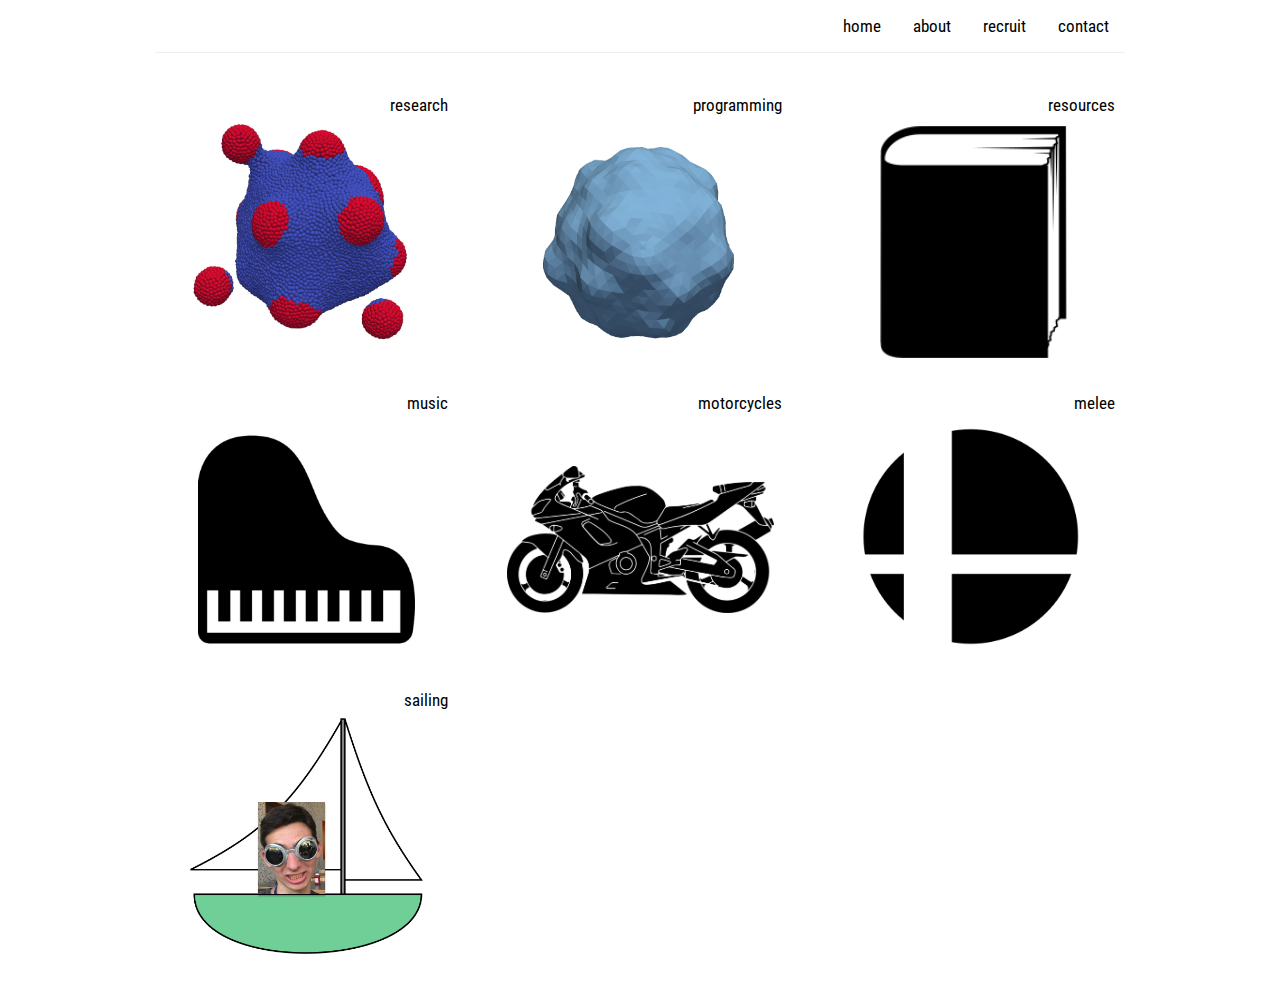
==== index.html @ 2449087f "Proper placement" ====
<!DOCTYPE html>
<html lang="en">
<head>
  <title>Home</title>
  <meta property="og:title"  content="David Rower's Personal Website" />
  <meta name="description" content="Personal website of David Rower. Welcome!">
  <meta charset="utf-8">
  <meta name="viewport" content="width=device-width, initial-scale=1">
  <link rel="stylesheet" href="https://maxcdn.bootstrapcdn.com/bootstrap/3.3.6/css/bootstrap.min.css">
  <link href='https://fonts.googleapis.com/css?family=Roboto+Condensed:400,300,700' rel='stylesheet' type='text/css'>
  <link rel="stylesheet" href="./css/navbar.css" type='text/css'>
  <link rel="stylesheet" href="./css/index.css" type='text/css'>
  <script src="https://ajax.googleapis.com/ajax/libs/jquery/1.12.0/jquery.min.js"></script>
  <script src="https://maxcdn.bootstrapcdn.com/bootstrap/3.3.6/js/bootstrap.min.js"></script>

  <script src="https://code.jquery.com/jquery-1.10.2.js"></script>
  <script src="./js/includeNavbar.js"></script>

  <!-- Global site tag (gtag.js) - Google Analytics -->
  <script async src="https://www.googletagmanager.com/gtag/js?id=UA-141677350-1"></script>
  <script>
    window.dataLayer = window.dataLayer || [];
    function gtag(){dataLayer.push(arguments);}
    gtag('js', new Date());

    gtag('config', 'UA-141677350-1');
  </script>
</head>

<body>
<!-- Facebook API lol -->
<div id="fb-root"></div>
<script>
  window.fbAsyncInit = function() {
    FB.init({
      appId      : '444704452573399',
      xfbml      : true,
      version    : 'v2.9'
    });
    FB.AppEvents.logPageView();
  };
  (function(d, s, id) {
    var js, fjs = d.getElementsByTagName(s)[0];
    if (d.getElementById(id)) return;
    js = d.createElement(s); js.id = id;
    js.src = "//connect.facebook.net/en_US/sdk.js#xfbml=1&version=v2.9&appId=444704452573399";
    fjs.parentNode.insertBefore(js, fjs);
  }(document, 'script', 'facebook-jssdk'));
</script>

  <!--Navigation bar-->
  <div id="nav-placeholder">  </div>

  <script>
  $(function(){
    $("#nav-placeholder").load("navbar.html");
  });
  </script>
  <!--end of Navigation bar-->

  <div class="container">
    <hr class="navHR">
  </div>

  <div class="container text-center noUnderline">
    <div class="row">
      <div class="col-sm col-xs-4 research hobby">
        <a href="research.html"><div class="square">research</div></a>
      </div>
      <div class="col-sm col-xs-4 coding hobby">
        <a href="coding.html"><div class="square">programming</div></a>
      </div>
      <div class="col-sm col-xs-4 resources hobby">
        <a href="resources.html"><div class="square">resources</div></a>
      </div>
      <div class="col-sm col-xs-4 music hobby">
        <a href="music.html"><div class="square">music</div></a>
      </div>
      <div class="col-sm col-xs-4 motorcycles hobby">
        <a href="motorcycles.html"><div class="square">motorcycles</div></a>
      </div>
      <div class="col-sm col-xs-4 melee hobby">
        <a href="melee.html"><div class="square">melee</div></a>
      </div>
      <div class="col-sm col-xs-4 sailing hobby">
        <a href="sailing.html"><div class="square">sailing</div></a>
      </div>
    </div>
  </div>

  <!-- <div class="container">
    <br>
    <hr>
    <div class="fb-like" data-href="https://davidrower.com" data-layout="standard" data-action="like" data-size="small" data-show-faces="true" data-share="true">(if you see this, ignore the next statement)</div>
    <p class="lead">...please forgive my exploration of facebook's SDK :)</p>
    <hr>
  </div> -->


  <!-- Bootstrap core JavaScript
  ================================================== -->
  <!-- Placed at the end of the document so the pages load faster -->
  <script>window.jQuery || document.write('<script src="../../assets/js/vendor/jquery.min.js"><\/script>')</script>
  <script>
  function myFunction() {
      var x = document.getElementById("myTopnav");
      if (x.className === "topnav") {
          x.className += " responsive";
      } else {
          x.className = "topnav";
      }
  }
  </script>
</body>
</html>
---- css/navbar.css ----
body {
  padding-top: 0px;
  font-family: 'Roboto Condensed', sans-serif;
}

.topnav {
  list-style-type: none;
  margin: 0;
  padding: 0px 0px 0 0 ;
  overflow: hidden;
}

ul.topnav li {float: left;}

ul.topnav li a {
  display: inline-block;
  text-align: center;
  color: #000000;
  padding: 14px 16px;
  text-decoration: none;
  transition: 0.3s;
  font-size: 17px;
}

ul.topnav li a:hover {
  background-color: rgb(0,180,240);
  color: rgb(255,255,255);
  -webkit-transition: all, .3s, linear;
  -moz-transition: all, .3s, linear;
  -o-transition: all, .3s, linear;
}

ul.topnav li.icon {display: none;}

@media screen and (max-width:680px) {
  ul.topnav li:not(:first-child) {display: none;}
  ul.topnav li.icon {
    float: right;
    display: inline-block;
  }
}

@media screen and (max-width:680px) {
  ul.topnav.responsive {position: relative;}
  ul.topnav.responsive li.icon {
    position: absolute;
    right: 0;
    top: 0;
  }
  ul.topnav.responsive li {
    float: none;
    display: inline;
  }
  ul.topnav.responsive li a {
    display: block;
    text-align: left;
  }
}

.navHR {
  margin-top: 0px;
  margin-bottom: 40px;
}

@media (min-width: 1200px) {
  .container {
      width: 1000px;
  }
}
---- css/index.css ----
.img-center {
     margin: 0 auto;
 }

h1 {
  font-size: 40px;
}

.noUnderline a {
  font-size: 17px;
  color: rgb(0,0,0);
  text-decoration: none;
}

.square {
  width: 100%;
  padding-bottom: 90%;
  text-align: right;
  padding-right: 10px;
}

.hobby {
  opacity: 1;
  background-position: center;
  background-size: cover;
  padding-left: 0;
  padding-right: 0;
}

.research {
  background-image: url("../pictures/research.jpg");
}
.music {
  background-image: url("../pictures/piano.jpg");
  background-repeat: no-repeat;
  background-size: 65%
}
.coding {
  background-image: url("../pictures/coding.png");
}
.sailing {
  background-image: url("../pictures/sailing.png");
  background-size: contain;
  background-repeat: no-repeat;
  background-size: 70%
}
.motorcycles {
  background-image: url("../pictures/motorcycles.png");
  background-size: contain;
  background-repeat: no-repeat;
  background-size: 80%
}
.melee {
  background-image: url("../pictures/melee.png");
}
.resources {
  background-image: url("../pictures/resources.png");
  background-size: contain;
  background-repeat: no-repeat;
  background-size: 70%
}

.square{
  background-color: rgba(250, 250, 250, 0);
  transition: background-color 0.2s linear;
}

.square:hover {
  background-color: rgba(250, 250, 250, 0.5);
}

.square:hover {
  color: black !important;
  transition: color 0.2s linear;
}
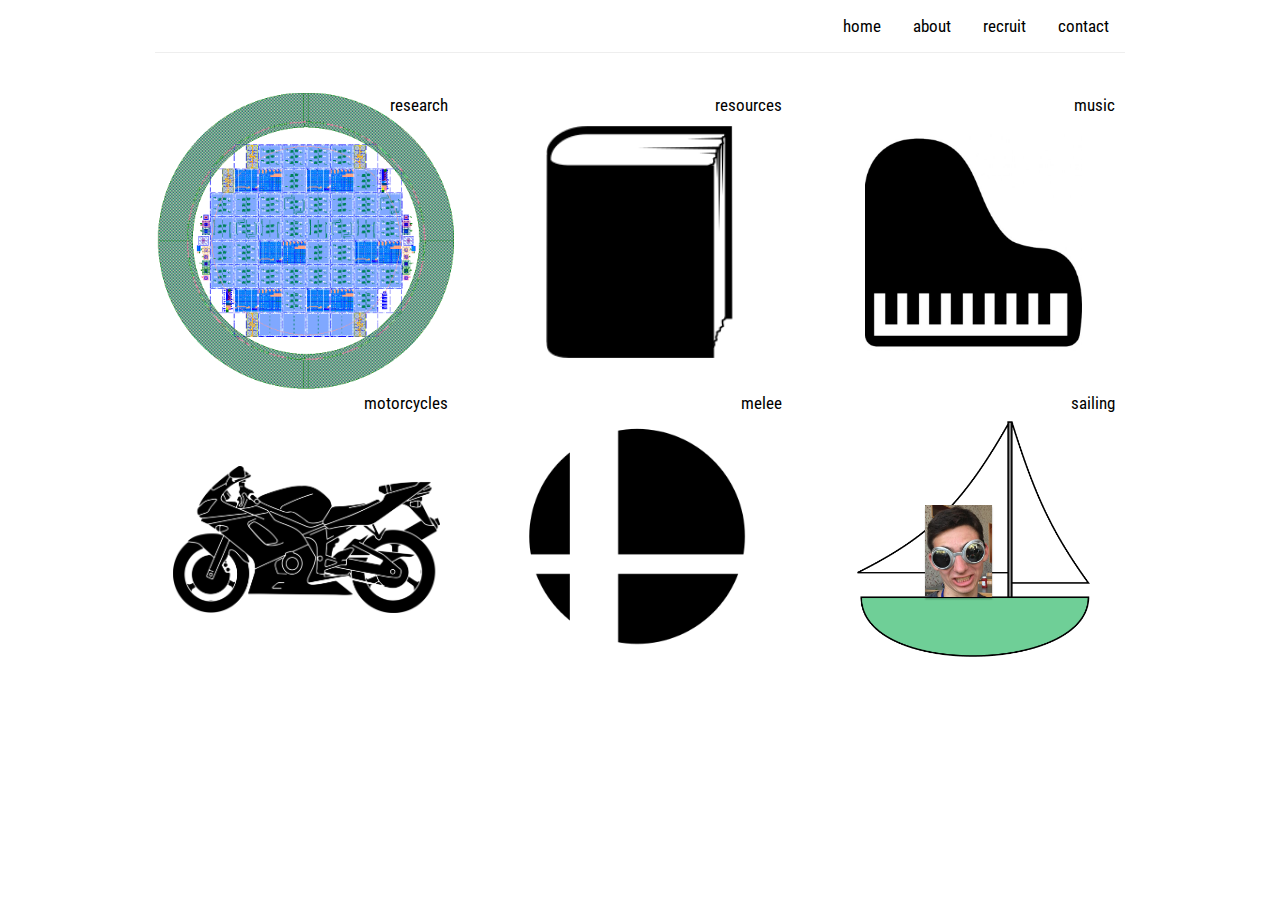
==== commit e7c63861: "Updating content" ====
--- a/index.html
+++ b/index.html
@@ -67,9 +67,6 @@
       <div class="col-sm col-xs-4 research hobby">
         <a href="research.html"><div class="square">research</div></a>
       </div>
-      <div class="col-sm col-xs-4 coding hobby">
-        <a href="coding.html"><div class="square">programming</div></a>
-      </div>
       <div class="col-sm col-xs-4 resources hobby">
         <a href="resources.html"><div class="square">resources</div></a>
       </div>
--- a/css/index.css
+++ b/css/index.css
@@ -28,7 +28,7 @@
 }
 
 .research {
-  background-image: url("../pictures/research.jpg");
+  background-image: url("../pictures/research.png");
 }
 .music {
   background-image: url("../pictures/piano.jpg");
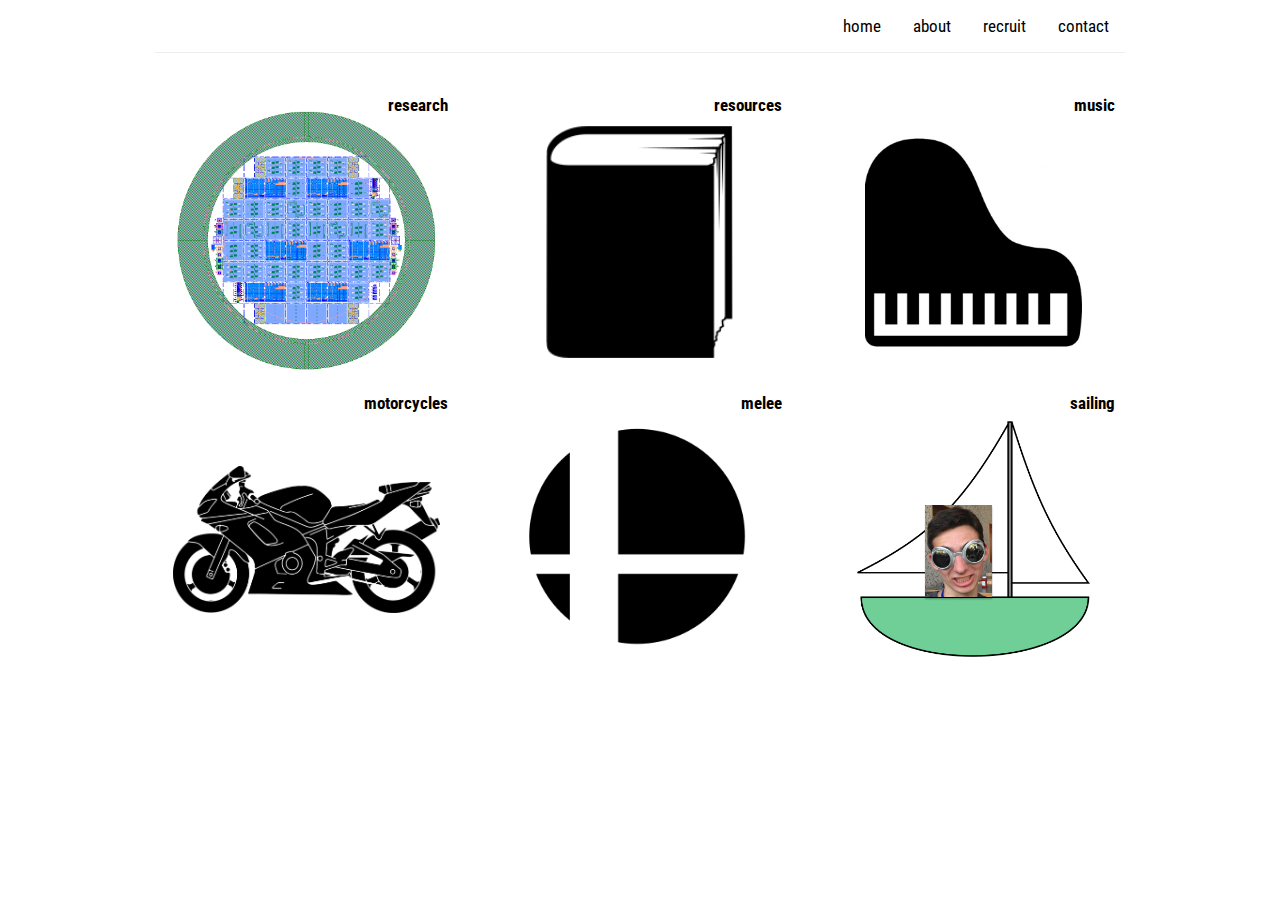
==== commit f334f6c2: "Updating content pt 2" ====
--- a/index.html
+++ b/index.html
@@ -65,22 +65,22 @@
   <div class="container text-center noUnderline">
     <div class="row">
       <div class="col-sm col-xs-4 research hobby">
-        <a href="research.html"><div class="square">research</div></a>
+        <a href="research.html"><div class="square"><b>research</b></div></a>
       </div>
       <div class="col-sm col-xs-4 resources hobby">
-        <a href="resources.html"><div class="square">resources</div></a>
+        <a href="resources.html"><div class="square"><b>resources</b></div></a>
       </div>
       <div class="col-sm col-xs-4 music hobby">
-        <a href="music.html"><div class="square">music</div></a>
+        <a href="music.html"><div class="square"><b>music</b></div></a>
       </div>
       <div class="col-sm col-xs-4 motorcycles hobby">
-        <a href="motorcycles.html"><div class="square">motorcycles</div></a>
+        <a href="motorcycles.html"><div class="square"><b>motorcycles</b></div></a>
       </div>
       <div class="col-sm col-xs-4 melee hobby">
-        <a href="melee.html"><div class="square">melee</div></a>
+        <a href="melee.html"><div class="square"><b>melee</b></div></a>
       </div>
       <div class="col-sm col-xs-4 sailing hobby">
-        <a href="sailing.html"><div class="square">sailing</div></a>
+        <a href="sailing.html"><div class="square"><b>sailing</b></div></a>
       </div>
     </div>
   </div>
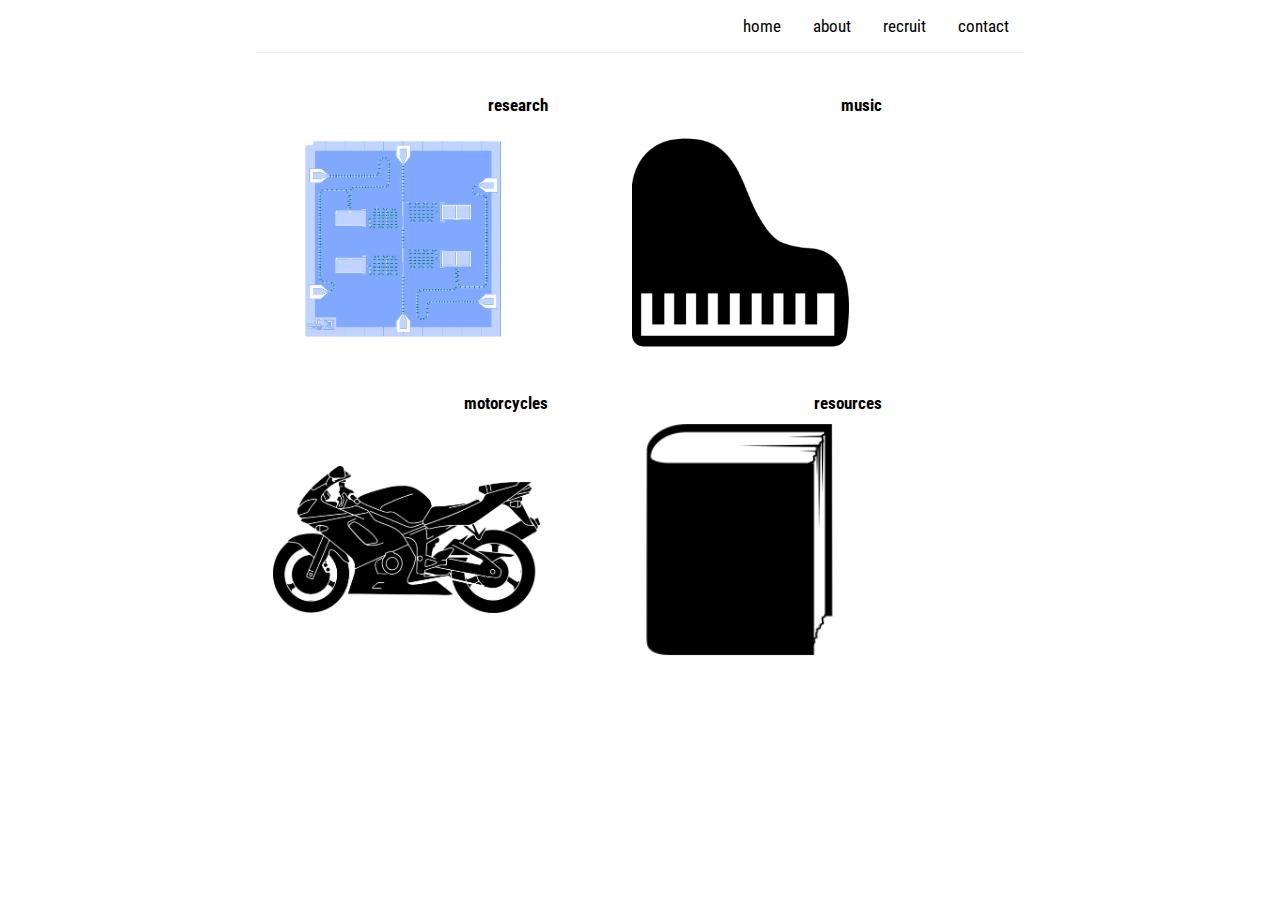
==== commit 54157d34: "First update in a while" ====
--- a/index.html
+++ b/index.html
@@ -64,24 +64,24 @@
 
   <div class="container text-center noUnderline">
     <div class="row">
-      <div class="col-sm col-xs-4 research hobby">
+      <div class="col-sm col-xs-5 research hobby">
         <a href="research.html"><div class="square"><b>research</b></div></a>
       </div>
-      <div class="col-sm col-xs-4 resources hobby">
+      <div class="col-sm col-xs-5 music hobby">
+        <a href="music.html"><div class="square"><b>music</b></div></a>
+      </div>
+      <div class="col-sm col-xs-5 motorcycles hobby">
+        <a href="motorcycles.html"><div class="square"><b>motorcycles</b></div></a>
+      </div>
+      <div class="col-sm col-xs-5 resources hobby">
         <a href="resources.html"><div class="square"><b>resources</b></div></a>
       </div>
-      <div class="col-sm col-xs-4 music hobby">
-        <a href="music.html"><div class="square"><b>music</b></div></a>
-      </div>
-      <div class="col-sm col-xs-4 motorcycles hobby">
-        <a href="motorcycles.html"><div class="square"><b>motorcycles</b></div></a>
-      </div>
-      <div class="col-sm col-xs-4 melee hobby">
+      <!-- <div class="col-sm col-xs-4 melee hobby">
         <a href="melee.html"><div class="square"><b>melee</b></div></a>
       </div>
       <div class="col-sm col-xs-4 sailing hobby">
         <a href="sailing.html"><div class="square"><b>sailing</b></div></a>
-      </div>
+      </div> -->
     </div>
   </div>
 
--- a/css/navbar.css
+++ b/css/navbar.css
@@ -64,6 +64,6 @@
 
 @media (min-width: 1200px) {
   .container {
-      width: 1000px;
+      width: 800px;
   }
 }
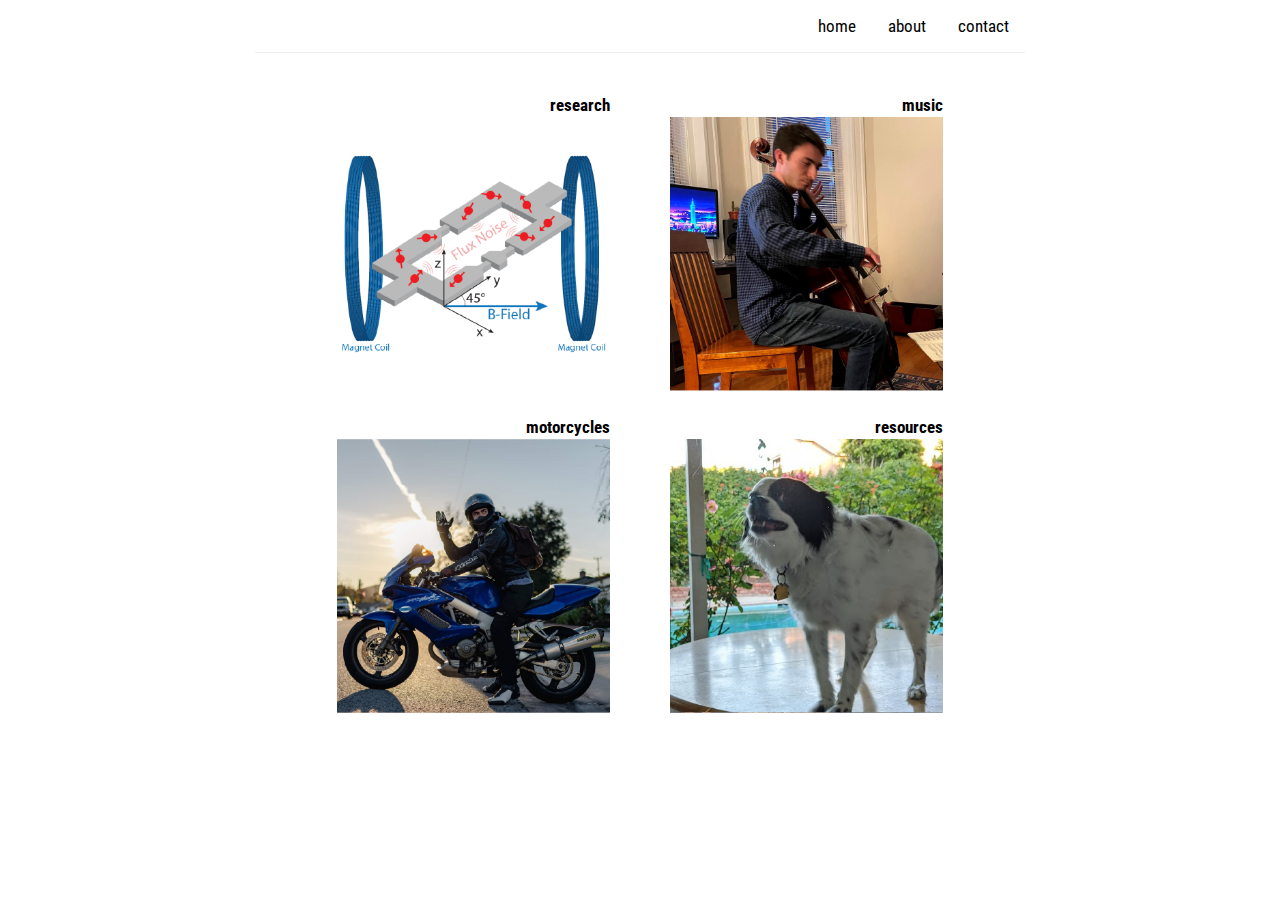
==== commit a9ffb8fa: "Updating index css" ====
--- a/index.html
+++ b/index.html
@@ -28,26 +28,6 @@
 </head>
 
 <body>
-<!-- Facebook API lol -->
-<div id="fb-root"></div>
-<script>
-  window.fbAsyncInit = function() {
-    FB.init({
-      appId      : '444704452573399',
-      xfbml      : true,
-      version    : 'v2.9'
-    });
-    FB.AppEvents.logPageView();
-  };
-  (function(d, s, id) {
-    var js, fjs = d.getElementsByTagName(s)[0];
-    if (d.getElementById(id)) return;
-    js = d.createElement(s); js.id = id;
-    js.src = "//connect.facebook.net/en_US/sdk.js#xfbml=1&version=v2.9&appId=444704452573399";
-    fjs.parentNode.insertBefore(js, fjs);
-  }(document, 'script', 'facebook-jssdk'));
-</script>
-
   <!--Navigation bar-->
   <div id="nav-placeholder">  </div>
 
@@ -62,7 +42,7 @@
     <hr class="navHR">
   </div>
 
-  <div class="container text-center noUnderline">
+  <div class="container noUnderline">
     <div class="row">
       <div class="col-sm col-xs-5 research hobby">
         <a href="research.html"><div class="square"><b>research</b></div></a>
@@ -76,22 +56,8 @@
       <div class="col-sm col-xs-5 resources hobby">
         <a href="resources.html"><div class="square"><b>resources</b></div></a>
       </div>
-      <!-- <div class="col-sm col-xs-4 melee hobby">
-        <a href="melee.html"><div class="square"><b>melee</b></div></a>
-      </div>
-      <div class="col-sm col-xs-4 sailing hobby">
-        <a href="sailing.html"><div class="square"><b>sailing</b></div></a>
-      </div> -->
     </div>
   </div>
-
-  <!-- <div class="container">
-    <br>
-    <hr>
-    <div class="fb-like" data-href="https://davidrower.com" data-layout="standard" data-action="like" data-size="small" data-show-faces="true" data-share="true">(if you see this, ignore the next statement)</div>
-    <p class="lead">...please forgive my exploration of facebook's SDK :)</p>
-    <hr>
-  </div> -->
 
 
   <!-- Bootstrap core JavaScript
--- a/css/index.css
+++ b/css/index.css
@@ -6,23 +6,33 @@
   font-size: 40px;
 }
 
+.row {
+  display: flex;
+  justify-content: center;
+  flex-basis: 200px;
+  flex-grow: 0;
+  flex-shrink: 0;
+  flex-flow: wrap;
+}
+
 .noUnderline a {
   font-size: 17px;
   color: rgb(0,0,0);
-  text-decoration: none;
 }
 
 .square {
   width: 100%;
-  padding-bottom: 90%;
+  padding-bottom: 98%;
   text-align: right;
-  padding-right: 10px;
+  padding-right: 5%;
 }
 
 .hobby {
   opacity: 1;
-  background-position: center;
-  background-size: cover;
+  background-position: center center;
+  background-size: 90%;
+  background-repeat: no-repeat;
+  background-origin: content-box;
   padding-left: 0;
   padding-right: 0;
 }
@@ -31,33 +41,13 @@
   background-image: url("../pictures/research.png");
 }
 .music {
-  background-image: url("../pictures/piano.jpg");
-  background-repeat: no-repeat;
-  background-size: 65%
-}
-.coding {
-  background-image: url("../pictures/coding.png");
-}
-.sailing {
-  background-image: url("../pictures/sailing.png");
-  background-size: contain;
-  background-repeat: no-repeat;
-  background-size: 70%
+  background-image: url("../pictures/piano.png");
 }
 .motorcycles {
   background-image: url("../pictures/motorcycles.png");
-  background-size: contain;
-  background-repeat: no-repeat;
-  background-size: 80%
-}
-.melee {
-  background-image: url("../pictures/melee.png");
 }
 .resources {
   background-image: url("../pictures/resources.png");
-  background-size: contain;
-  background-repeat: no-repeat;
-  background-size: 70%
 }
 
 .square{
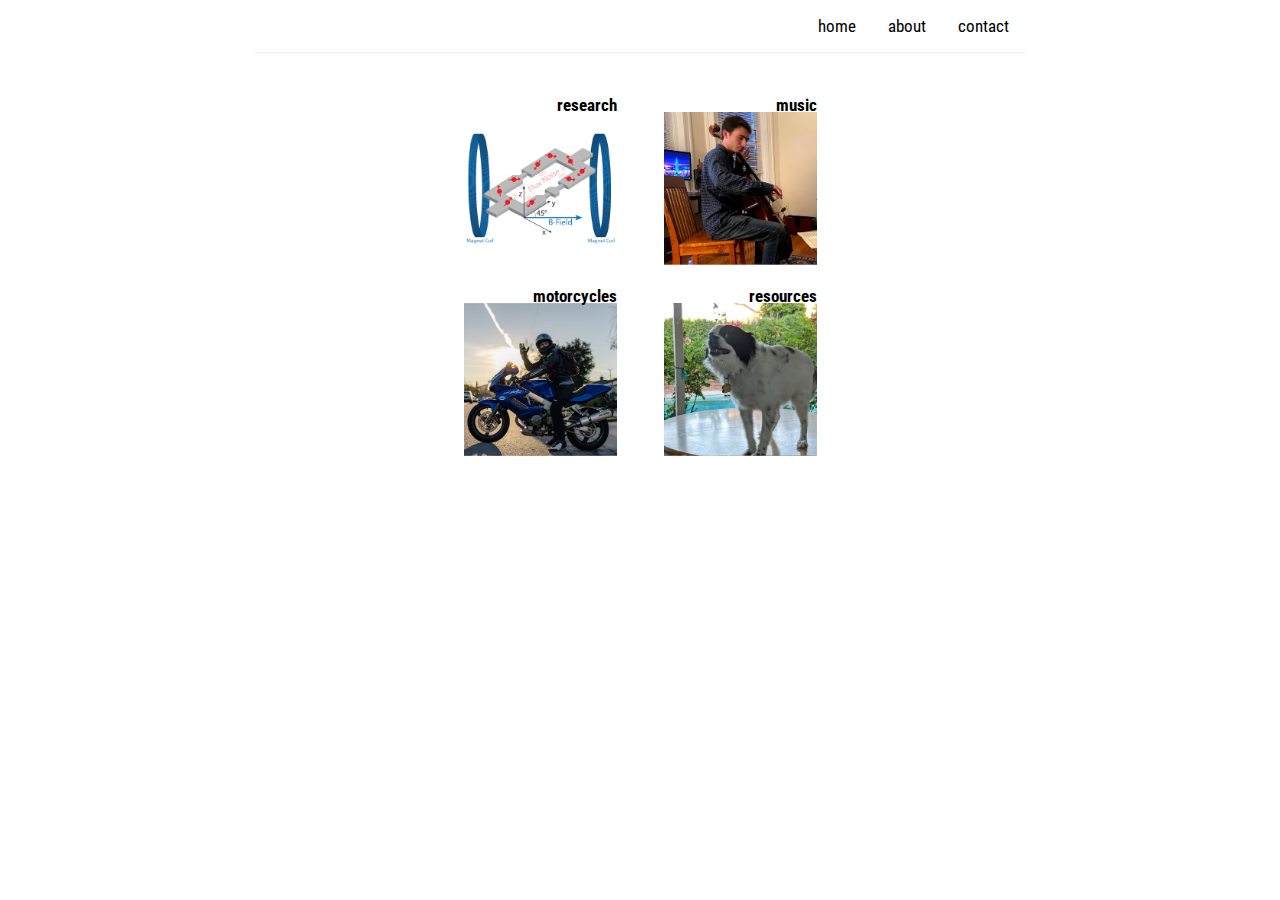
==== commit 6dc41649: "updating css" ====
--- a/index.html
+++ b/index.html
@@ -42,7 +42,7 @@
     <hr class="navHR">
   </div>
 
-  <div class="container noUnderline">
+  <div class="tiles noUnderline">
     <div class="row">
       <div class="col-sm col-xs-5 research hobby">
         <a href="research.html"><div class="square"><b>research</b></div></a>
--- a/css/index.css
+++ b/css/index.css
@@ -6,12 +6,35 @@
   font-size: 40px;
 }
 
+.tiles {
+  padding-right: 15px;
+  padding-left: 15px;
+  margin-right: auto;
+  margin-left: auto;
+  display: flex;
+  justify-content: center
+}
+@media (min-width: 768px) {
+  .tiles {
+    width: 750px;
+  }
+}
+@media (min-width: 992px) {
+  .tiles {
+    width: 970px;
+  }
+}
+@media (min-width: 1200px) {
+  .tiles {
+    width: 1170px;
+  }
+}
+
 .row {
   display: flex;
+  margin: auto;
   justify-content: center;
-  flex-basis: 200px;
-  flex-grow: 0;
-  flex-shrink: 0;
+  flex-basis: 500px;
   flex-flow: wrap;
 }
 
@@ -35,6 +58,7 @@
   background-origin: content-box;
   padding-left: 0;
   padding-right: 0;
+  flex-basis: 200px
 }
 
 .research {
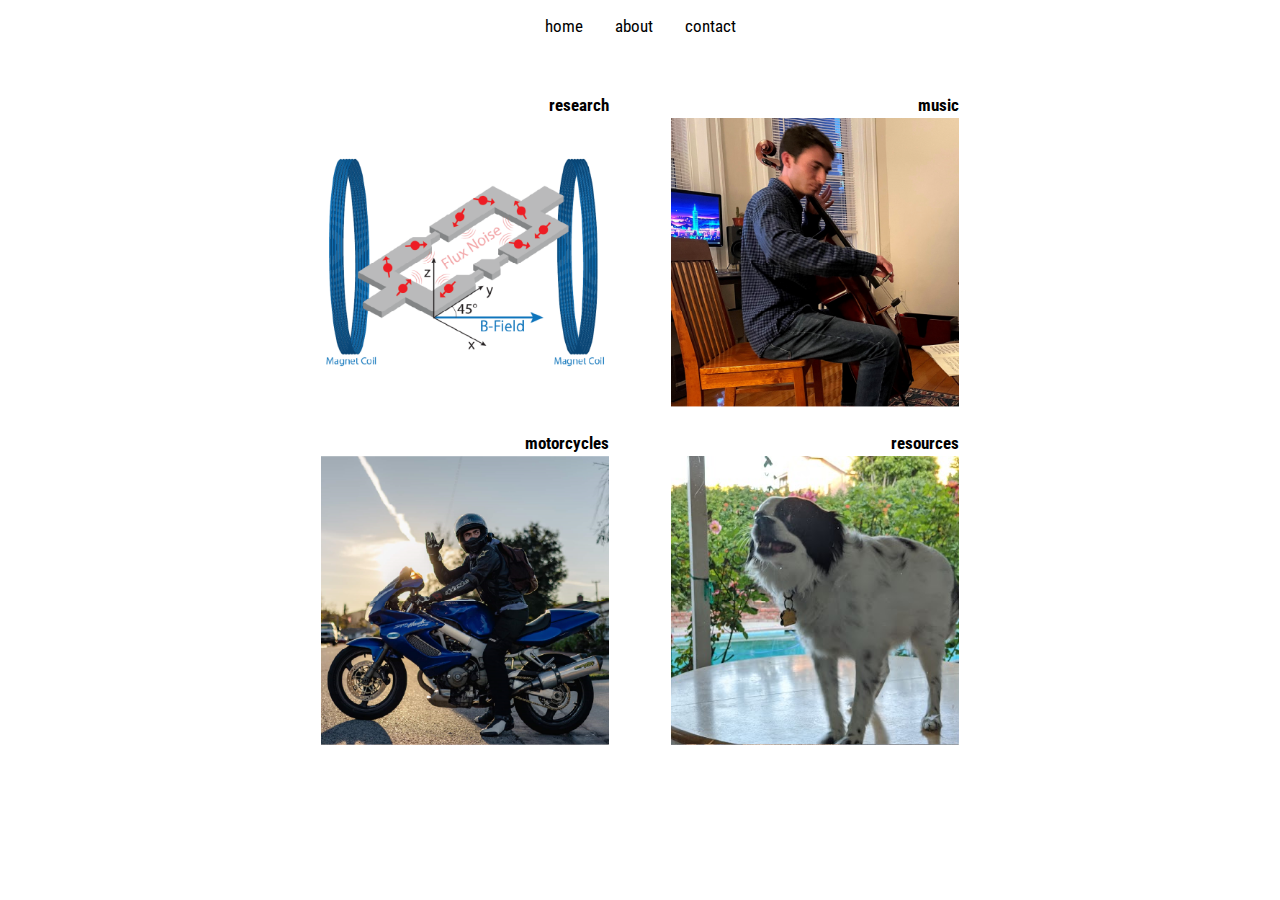
==== commit 2fbd881c: "Updating style" ====
--- a/index.html
+++ b/index.html
@@ -42,7 +42,7 @@
     <hr class="navHR">
   </div>
 
-  <div class="tiles noUnderline">
+  <div class="container noUnderline">
     <div class="row">
       <div class="col-sm col-xs-5 research hobby">
         <a href="research.html"><div class="square"><b>research</b></div></a>
--- a/css/index.css
+++ b/css/index.css
@@ -6,15 +6,20 @@
   font-size: 40px;
 }
 
-.tiles {
+.container {
+  display: flex;
+  justify-content: center
+}
+
+/* .tiles {
   padding-right: 15px;
   padding-left: 15px;
   margin-right: auto;
   margin-left: auto;
   display: flex;
   justify-content: center
-}
-@media (min-width: 768px) {
+} */
+/* @media (min-width: 768px) {
   .tiles {
     width: 750px;
   }
@@ -28,13 +33,13 @@
   .tiles {
     width: 1170px;
   }
-}
+} */
 
 .row {
   display: flex;
   margin: auto;
   justify-content: center;
-  flex-basis: 500px;
+  flex-basis: 800px;
   flex-flow: wrap;
 }
 
@@ -58,7 +63,7 @@
   background-origin: content-box;
   padding-left: 0;
   padding-right: 0;
-  flex-basis: 200px
+  flex-basis: 350px
 }
 
 .research {
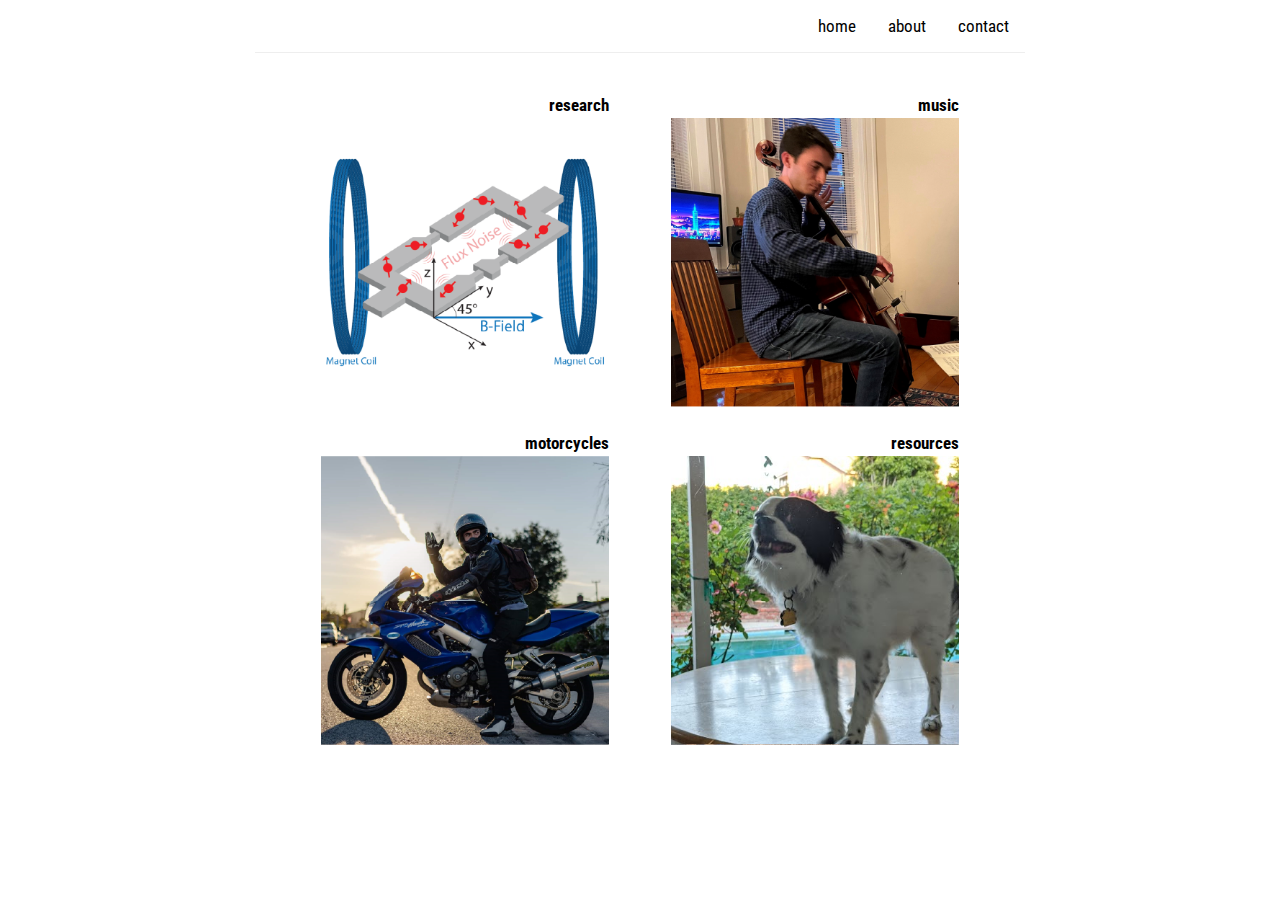
==== commit ee4b453c: "Undoing bugs" ====
--- a/index.html
+++ b/index.html
@@ -42,7 +42,7 @@
     <hr class="navHR">
   </div>
 
-  <div class="container noUnderline">
+  <div class="tiles noUnderline">
     <div class="row">
       <div class="col-sm col-xs-5 research hobby">
         <a href="research.html"><div class="square"><b>research</b></div></a>
--- a/css/index.css
+++ b/css/index.css
@@ -6,20 +6,15 @@
   font-size: 40px;
 }
 
-.container {
-  display: flex;
-  justify-content: center
-}
-
-/* .tiles {
+.tiles {
   padding-right: 15px;
   padding-left: 15px;
   margin-right: auto;
   margin-left: auto;
   display: flex;
   justify-content: center
-} */
-/* @media (min-width: 768px) {
+}
+@media (min-width: 768px) {
   .tiles {
     width: 750px;
   }
@@ -33,7 +28,7 @@
   .tiles {
     width: 1170px;
   }
-} */
+}
 
 .row {
   display: flex;
